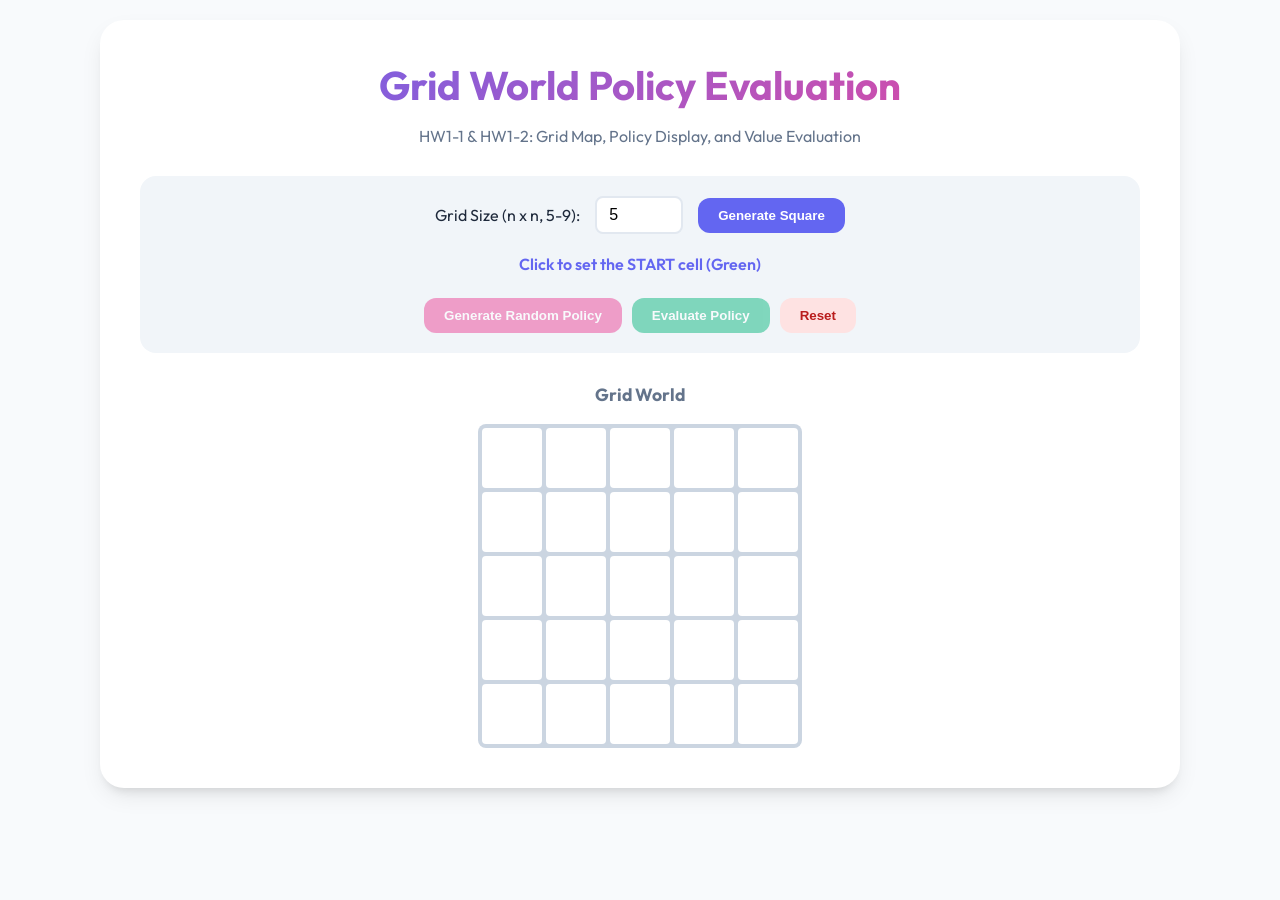
==== index.html @ 60a5e1cc "Convert to static web app for GitHub Pages compatibility" ====
<!DOCTYPE html>
<html lang="en">

<head>
    <meta charset="UTF-8">
    <meta name="viewport" content="width=device-width, initial-scale=1.0">
    <title>DRL HW1: Grid World Policy Evaluation</title>
    <link rel="stylesheet" href="static/css/style.css">
    <link href="https://fonts.googleapis.com/css2?family=Outfit:wght@300;400;600&display=swap" rel="stylesheet">
</head>

<body>
    <div class="container">
        <h1>Grid World Policy Evaluation</h1>
        <p class="subtitle">HW1-1 & HW1-2: Grid Map, Policy Display, and Value Evaluation</p>

        <div class="controls">
            <div class="input-group">
                <label for="grid-size">Grid Size (n x n, 5-9):</label>
                <input type="number" id="grid-size" min="5" max="9" value="5">
                <button id="generate-grid" class="primary-btn">Generate Square</button>
            </div>

            <div class="status-bar">
                <span id="instruction">Enter a number and click Generate.</span>
            </div>

            <div class="action-buttons">
                <button id="random-policy-btn" class="secondary-btn" disabled>Generate Random Policy</button>
                <button id="evaluate-btn" class="accent-btn" disabled>Evaluate Policy</button>
                <button id="reset-btn" class="danger-btn">Reset</button>
            </div>
        </div>

        <div class="main-content">
            <div class="grid-section">
                <h3>Grid World</h3>
                <div id="grid-container"></div>
            </div>

            <div class="results-section" id="results" style="display: none;">
                <div class="matrix-card">
                    <h3>Value Matrix V(s)</h3>
                    <div id="value-grid" class="result-grid"></div>
                </div>
            </div>
        </div>
    </div>

    <!-- Static JS version for GitHub Pages -->
    <script src="static/js/main.js"></script>
</body>

</html>
---- static/css/style.css ----
:root {
    --primary: #6366f1;
    --secondary: #ec4899;
    --accent: #10b981;
    --background: #f8fafc;
    --card: #ffffff;
    --text: #1e293b;
    --text-light: #64748b;
    --start: #22c55e;
    --end: #ef4444;
    --obstacle: #94a3b8;
    --empty: #ffffff;
    --border: #e2e8f0;
}

body {
    font-family: 'Outfit', sans-serif;
    background-color: var(--background);
    color: var(--text);
    margin: 0;
    padding: 20px;
    display: flex;
    justify-content: center;
}

.container {
    max-width: 1000px;
    width: 100%;
    background: var(--card);
    padding: 40px;
    border-radius: 24px;
    box-shadow: 0 10px 25px -5px rgba(0, 0, 0, 0.1), 0 8px 10px -6px rgba(0, 0, 0, 0.1);
}

h1 {
    margin: 0;
    font-size: 2.5rem;
    background: linear-gradient(135deg, var(--primary), var(--secondary));
    -webkit-background-clip: text;
    -webkit-text-fill-color: transparent;
    text-align: center;
}

.subtitle {
    text-align: center;
    color: var(--text-light);
    margin-bottom: 30px;
}

.controls {
    display: flex;
    flex-direction: column;
    gap: 20px;
    background: #f1f5f9;
    padding: 20px;
    border-radius: 16px;
    margin-bottom: 30px;
}

.input-group {
    display: flex;
    align-items: center;
    gap: 15px;
    justify-content: center;
}

input[type="number"] {
    padding: 8px 12px;
    border: 2px solid var(--border);
    border-radius: 8px;
    width: 60px;
    font-size: 1rem;
}

.status-bar {
    text-align: center;
    font-weight: 600;
    color: var(--primary);
    min-height: 24px;
}

.action-buttons {
    display: flex;
    gap: 10px;
    justify-content: center;
}

button {
    padding: 10px 20px;
    border: none;
    border-radius: 12px;
    font-weight: 600;
    cursor: pointer;
    transition: all 0.2s ease;
}

button:disabled {
    opacity: 0.5;
    cursor: not-allowed;
}

.primary-btn { background: var(--primary); color: white; }
.secondary-btn { background: var(--secondary); color: white; }
.accent-btn { background: var(--accent); color: white; }
.danger-btn { background: #fee2e2; color: #b91c1c; }

button:hover:not(:disabled) {
    transform: translateY(-2px);
    box-shadow: 0 4px 12px rgba(0,0,0,0.1);
}

.main-content {
    display: flex;
    flex-wrap: wrap;
    gap: 40px;
    justify-content: center;
}

#grid-container, .result-grid {
    display: grid;
    gap: 4px;
    background: #cbd5e1;
    padding: 4px;
    border-radius: 8px;
    width: fit-content;
    margin: 0 auto;
}

.cell {
    width: 60px;
    height: 60px;
    background: var(--empty);
    display: flex;
    align-items: center;
    justify-content: center;
    font-size: 1.5rem;
    cursor: pointer;
    user-select: none;
    transition: background 0.2s;
    border-radius: 4px;
    position: relative;
}

.cell.start { background: var(--start); color: white; }
.cell.end { background: var(--end); color: white; }
.cell.obstacle { background: var(--obstacle); }

.cell .arrow {
    font-size: 2rem;
    color: rgba(0,0,0,0.4);
}

.value-cell {
    width: 60px;
    height: 60px;
    background: white;
    display: flex;
    align-items: center;
    justify-content: center;
    font-size: 0.8rem;
    font-weight: 600;
    border-radius: 4px;
}

.value-cell.gray {
    background: #e2e8f0;
    color: #94a3b8;
}

.matrix-card {
    background: #f8fafc;
    padding: 20px;
    border-radius: 16px;
    border: 1px solid var(--border);
}

h3 {
    margin-top: 0;
    text-align: center;
    color: var(--text-light);
    font-size: 1.1rem;
}
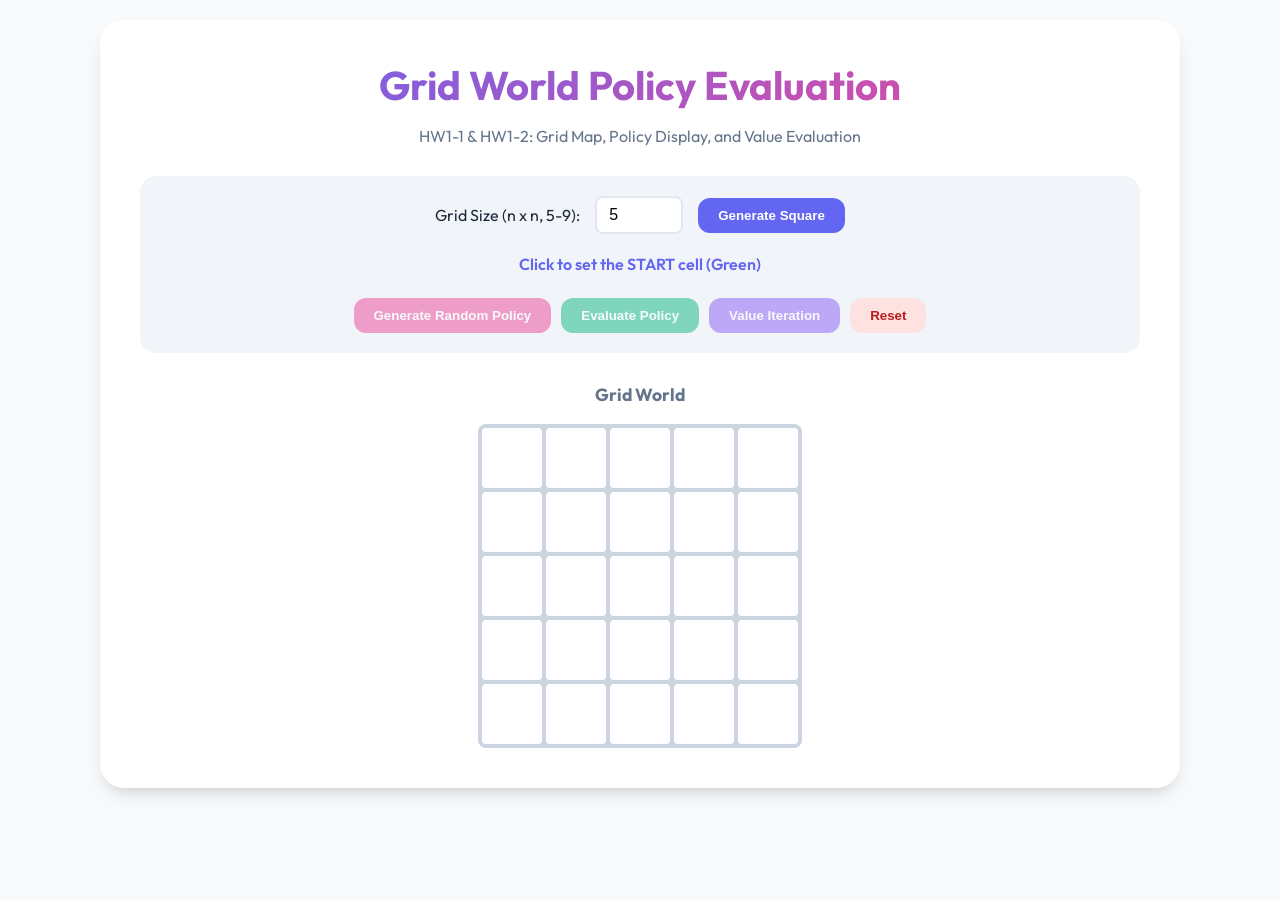
==== commit 88867255: "Implement Value Iteration and optimal path visualization" ====
--- a/index.html
+++ b/index.html
@@ -28,6 +28,8 @@
             <div class="action-buttons">
                 <button id="random-policy-btn" class="secondary-btn" disabled>Generate Random Policy</button>
                 <button id="evaluate-btn" class="accent-btn" disabled>Evaluate Policy</button>
+                <button id="value-iteration-btn" class="primary-btn" disabled style="background: #8b5cf6;">Value
+                    Iteration</button>
                 <button id="reset-btn" class="danger-btn">Reset</button>
             </div>
         </div>
@@ -47,8 +49,7 @@
         </div>
     </div>
 
-    <!-- Static JS version for GitHub Pages -->
-    <script src="static/js/main.js"></script>
+    <script src="static/js/main.js?v=4"></script>
 </body>
 
 </html>
--- a/static/css/style.css
+++ b/static/css/style.css
@@ -99,14 +99,29 @@
     cursor: not-allowed;
 }
 
-.primary-btn { background: var(--primary); color: white; }
-.secondary-btn { background: var(--secondary); color: white; }
-.accent-btn { background: var(--accent); color: white; }
-.danger-btn { background: #fee2e2; color: #b91c1c; }
+.primary-btn {
+    background: var(--primary);
+    color: white;
+}
+
+.secondary-btn {
+    background: var(--secondary);
+    color: white;
+}
+
+.accent-btn {
+    background: var(--accent);
+    color: white;
+}
+
+.danger-btn {
+    background: #fee2e2;
+    color: #b91c1c;
+}
 
 button:hover:not(:disabled) {
     transform: translateY(-2px);
-    box-shadow: 0 4px 12px rgba(0,0,0,0.1);
+    box-shadow: 0 4px 12px rgba(0, 0, 0, 0.1);
 }
 
 .main-content {
@@ -116,7 +131,8 @@
     justify-content: center;
 }
 
-#grid-container, .result-grid {
+#grid-container,
+.result-grid {
     display: grid;
     gap: 4px;
     background: #cbd5e1;
@@ -141,13 +157,29 @@
     position: relative;
 }
 
-.cell.start { background: var(--start); color: white; }
-.cell.end { background: var(--end); color: white; }
-.cell.obstacle { background: var(--obstacle); }
+.cell.start {
+    background: var(--start);
+    color: white;
+}
+
+.cell.end {
+    background: var(--end);
+    color: white;
+}
+
+.cell.obstacle {
+    background: var(--obstacle);
+}
+
+.cell.path {
+    background: #fbbf24 !important;
+    box-shadow: inset 0 0 0 4px #d97706;
+    color: white;
+}
 
 .cell .arrow {
     font-size: 2rem;
-    color: rgba(0,0,0,0.4);
+    color: rgba(0, 0, 0, 0.4);
 }
 
 .value-cell {
@@ -179,4 +211,4 @@
     text-align: center;
     color: var(--text-light);
     font-size: 1.1rem;
-}
+}
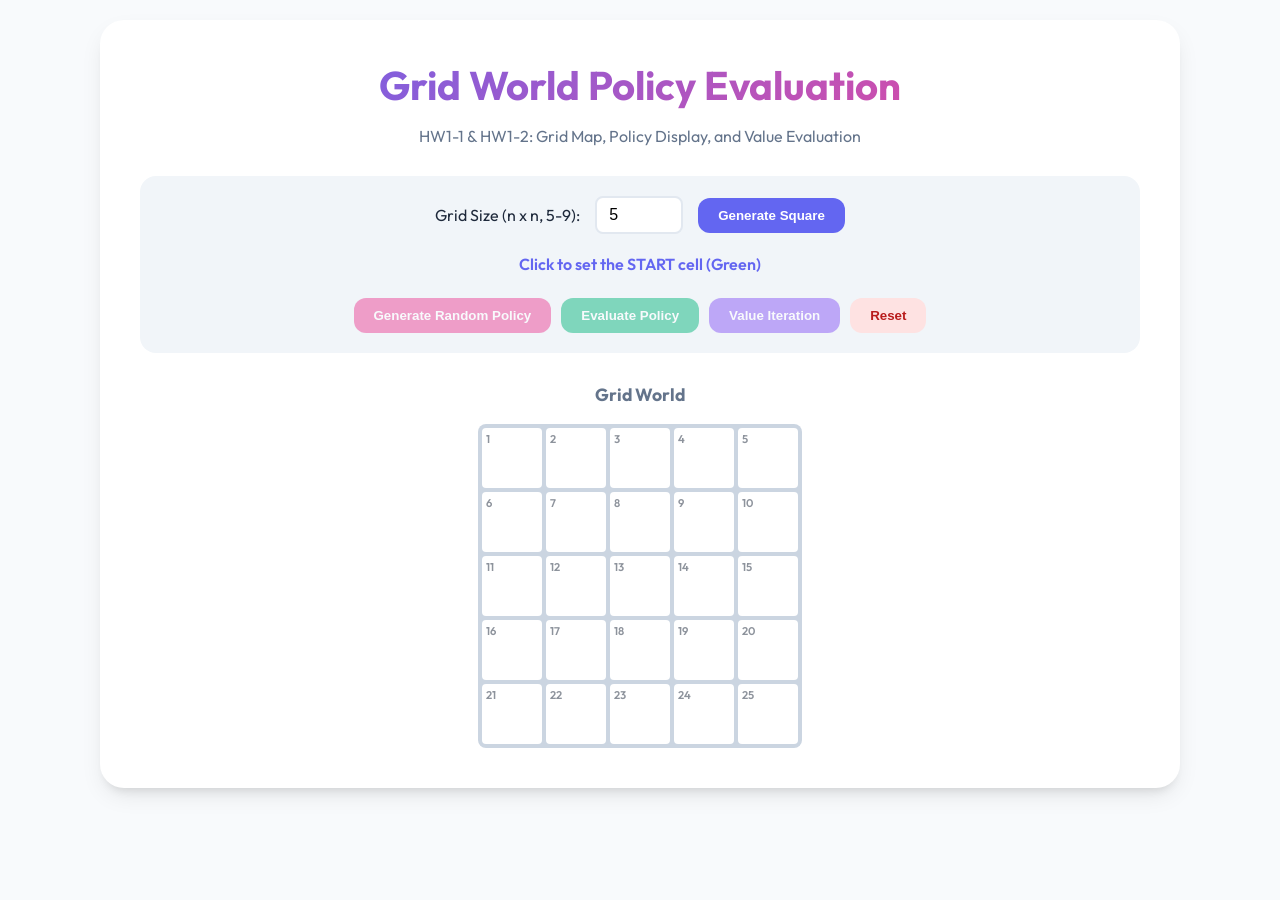
==== commit 2fb409d7: "Add cell numbers to grid and fix background-clip lint" ====
--- a/index.html
+++ b/index.html
@@ -49,7 +49,7 @@
         </div>
     </div>
 
-    <script src="static/js/main.js?v=4"></script>
+    <script src="static/js/main.js?v=5"></script>
 </body>
 
 </html>
--- a/static/css/style.css
+++ b/static/css/style.css
@@ -37,6 +37,7 @@
     font-size: 2.5rem;
     background: linear-gradient(135deg, var(--primary), var(--secondary));
     -webkit-background-clip: text;
+    background-clip: text;
     -webkit-text-fill-color: transparent;
     text-align: center;
 }
@@ -149,12 +150,28 @@
     display: flex;
     align-items: center;
     justify-content: center;
-    font-size: 1.5rem;
     cursor: pointer;
     user-select: none;
     transition: background 0.2s;
     border-radius: 4px;
     position: relative;
+    overflow: hidden;
+}
+
+.cell-index {
+    position: absolute;
+    top: 4px;
+    left: 4px;
+    font-size: 0.7rem;
+    font-weight: 600;
+    opacity: 0.5;
+    pointer-events: none;
+}
+
+.cell-label {
+    font-size: 1.5rem;
+    font-weight: 600;
+    z-index: 1;
 }
 
 .cell.start {
